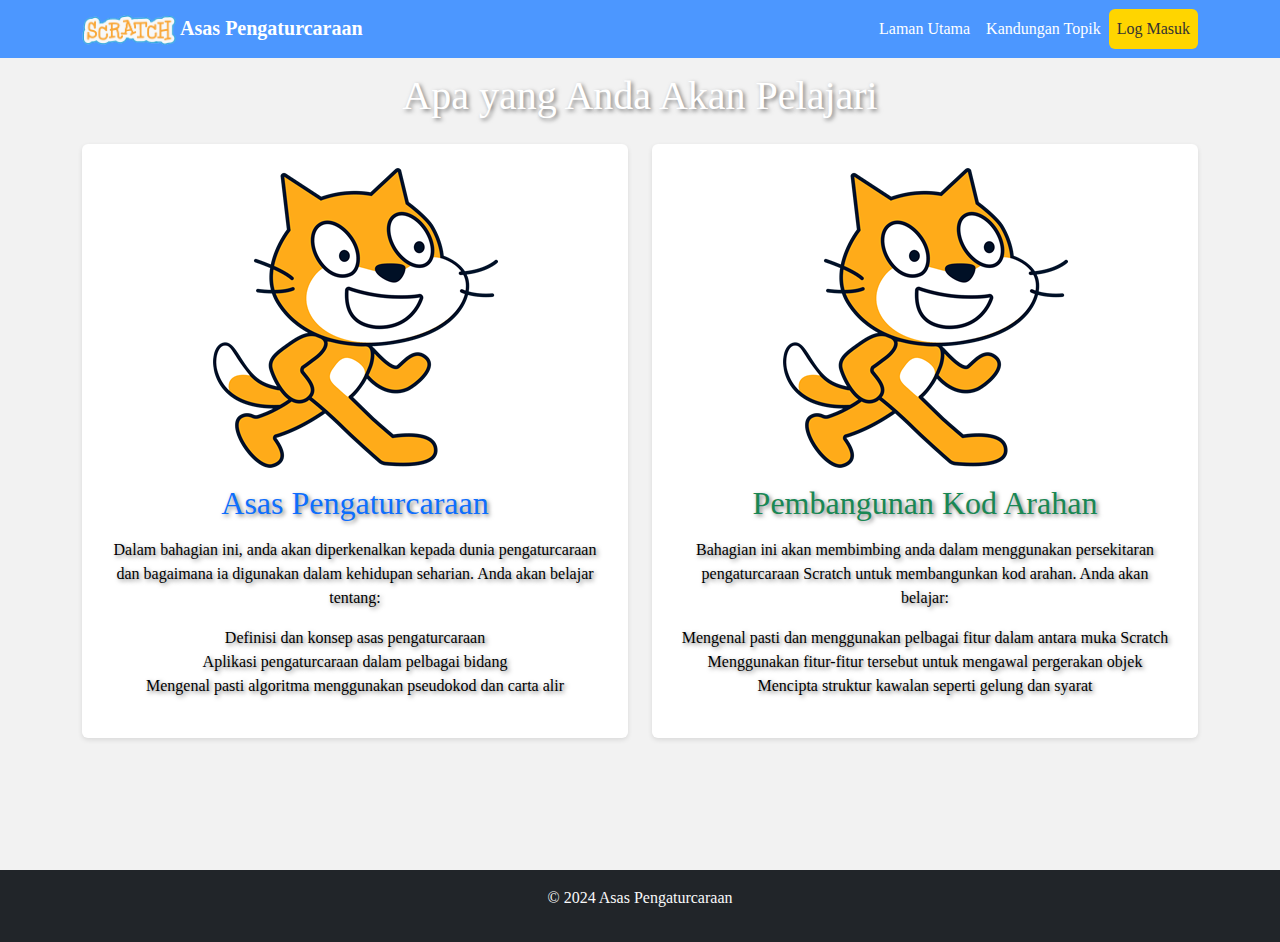
==== about.html @ 1b135341 "upload file" ====
<!DOCTYPE html>
<html lang="en">
<head>
    <meta charset="UTF-8">
    <meta name="viewport" content="width=device-width, initial-scale=1.0">
    <title>Tentang Kursus - Asas Pengaturcaraan</title> 
    <link href="https://cdn.jsdelivr.net/npm/bootstrap@5.1.3/dist/css/bootstrap.min.css" rel="stylesheet">
    <link rel="stylesheet" href="https://cdnjs.cloudflare.com/ajax/libs/font-awesome/6.4.2/css/all.min.css">
    <link rel="stylesheet" href="about.css"> 
</head>
<body>

<div class="container-fluid p-0"> 

    <nav class="navbar navbar-expand-lg navbar-dark bg-primary fixed-top"> 
        <div class="container">
            <a class="navbar-brand" href="index.html">
                <img src="img/scratch1.png" alt="Scratch Cat Logo" height="30"> 
                Asas Pengaturcaraan 
            </a>
            <button class="navbar-toggler" type="button" data-bs-toggle="collapse" data-bs-target="#navbarNav" aria-controls="navbarNav" aria-expanded="false" aria-label="Toggle navigation">
                <span class="navbar-toggler-icon"></span>
            </button>
            <div class="collapse navbar-collapse" id="navbarNav">
                <ul class="navbar-nav ms-auto"> 
                    <li class="nav-item">
                        <a class="nav-link" href="index.html">Laman Utama</a>
                    </li>
                    <li class="nav-item">
                        <a class="nav-link active" aria-current="page" href="about.html">Kandungan Topik</a>
                    </li>
                    <li class="nav-item">
                        <a class="nav-link btn btn-warning text-dark" href="login.html">Log Masuk</a>
                    </li>
                </ul>
            </div>
        </div>
    </nav>

    <section class="about-course py-5" style="background-image: url('scratch-background.png'); background-size: cover; color: white; text-shadow: 2px 2px 4px rgba(0, 0, 0, 0.5);"> 
        <div class="container">
            <h1 class="text-center mb-4 pt-4 ">Apa yang Anda Akan Pelajari</h1>

            <div class="row">
                <div class="col-md-6 mb-4">
                    <div class="content-section bg-white p-4 rounded">
                        <img src="img/scratch.png" alt="Programming Concepts Illustration" class="img-fluid mb-3 rounded"> 
                        <h2 class="text-primary mb-3">Asas Pengaturcaraan</h2>
                        <p>Dalam bahagian ini, anda akan diperkenalkan kepada dunia pengaturcaraan dan bagaimana ia digunakan dalam kehidupan seharian. Anda akan belajar tentang:</p>
                        <ul>
                            <li>Definisi dan konsep asas pengaturcaraan</li>
                            <li>Aplikasi pengaturcaraan dalam pelbagai bidang</li>
                            <li>Mengenal pasti algoritma menggunakan pseudokod dan carta alir</li>
                        </ul>
                    </div>
                </div>
                <div class="col-md-6 mb-4">
                    <div class="content-section bg-white p-4 rounded">
                        <img src="img/scratch.png" alt="Scratch Coding Illustration" class="img-fluid mb-3 rounded"> 
                        <h2 class="text-success mb-3">Pembangunan Kod Arahan</h2>
                        <p>Bahagian ini akan membimbing anda dalam menggunakan persekitaran pengaturcaraan Scratch untuk membangunkan kod arahan. Anda akan belajar:</p>
                        <ul>
                            <li>Mengenal pasti dan menggunakan pelbagai fitur dalam antara muka Scratch</li>
                            <li>Menggunakan fitur-fitur tersebut untuk mengawal pergerakan objek</li>
                            <li>Mencipta struktur kawalan seperti gelung dan syarat</li>
                        </ul>
                    </div>
                </div>
            </div>
        </div>
    </section>

    <footer class="footer py-3 bg-dark text-light">
        <div class="container text-center">
            <p>&copy; 2024 Asas Pengaturcaraan</p>
        </div>
    </footer>

</div> 

<script src="https://cdn.jsdelivr.net/npm/bootstrap@5.1.3/dist/js/bootstrap.bundle.min.js"></script>
</body>
</html>
---- about.css ----
/* General Styling */
body {
    display: flex;
    flex-direction: column;
    min-height: 100vh; 
    height: 100%; /* Make sure html and body take up full height */
  margin: 0; 
  font-family: 'Comic Sans MS', cursive; 
  background-color: #f2f2f2;
}

.container-fluid {
    display: flex;
    flex-direction: column;
    min-height: 100vh; /* Ensure the main container takes up at least the full viewport height */
}

/* About Course Section */
.about-course {
    flex: 1 0 auto; 
    margin-bottom: 60px; /* Add some margin to create space for the footer */
}

/* Footer */
.footer {
    /* ... existing footer styles ... */
    position: relative; /* Position the footer relative to its normal flow */
    bottom: 0; /* Stick it to the bottom */
    width: 100%;
}

.navbar {
    background-color: #4C97FF !important; /* Scratch blue */
}

.navbar-brand {
    font-weight: bold;
    color: white !important;
}

.nav-link {
    color: white !important;
}

.btn-warning {
    background-color: #FFD500 !important; /* Scratch yellow */
    border-color: #FFD500 !important;
    color: #333 !important;
}

/* Hero Section */
.hero {
    background-image: url("img/scroll-background.gif"); /* Add a playful background image */
    background-size: cover;
    background-position: center;
    background-repeat: no-repeat; /* Prevent the image from tiling */
    min-height: 500px;
    color: white;
    text-shadow: 2px 2px 4px rgba(0, 0, 0, 0.5);
}

.hero h1 {
    font-size: 4rem;
    margin-bottom: 20px;
}

/* Features Section */
.feature-box {
    background-color: white;
    padding: 30px;
    border-radius: 10px;
    box-shadow: 0 2px 5px rgba(0, 0, 0, 0.1);
    transition: all 0.3s ease;
}

.feature-box:hover {
    transform: translateY(-5px);
    box-shadow: 0 4px 10px rgba(0, 0, 0, 0.2);
}

.feature-box h3 {
    font-size: 1.5rem;
    margin-bottom: 15px;
}

.feature-box p {
    font-size: 1.1rem;
}


.footer {
    /* ... existing footer styles ... */
    position: relative; 
    bottom: 0;
    width: 100%;
    margin-top: auto; /* Push the footer to the bottom */
}



.about-course {
    /* ... existing styles ... */
    background-image: url('scratch-background.png'); /* Use the same background as the index page */
    background-size: cover;
    color: white;
    text-shadow: 2px 2px 4px rgba(0, 0, 0, 0.5);
}

.content-section {
    color: black;
    text-align: center;
    padding: 30px;
    border-radius: 10px;
    box-shadow: 0 2px 5px rgba(0, 0, 0, 0.1);
    transition: all 0.3s ease;
}

.content-section:hover {
    transform: translateY(-5px);
    box-shadow: 0 4px 10px rgba(0, 0, 0, 0.2);
}


.content-section h2 {
    color: #333; /* Dark text for better contrast */
}

.content-section ul {
    list-style: none;
    padding: 0;
}
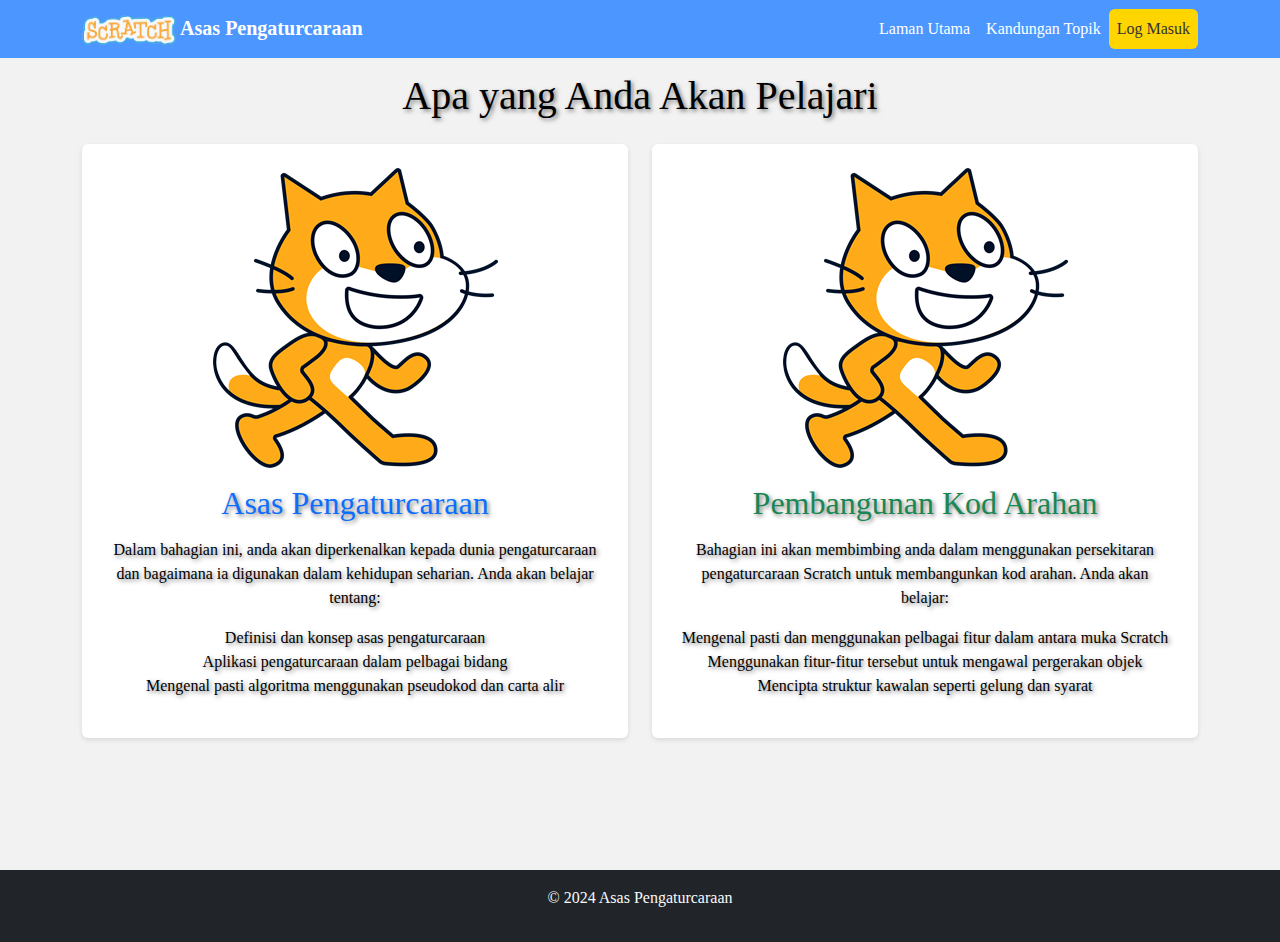
==== commit 11ad1360: "made changes" ====
--- a/about.html
+++ b/about.html
@@ -39,7 +39,7 @@
 
     <section class="about-course py-5" style="background-image: url('scratch-background.png'); background-size: cover; color: white; text-shadow: 2px 2px 4px rgba(0, 0, 0, 0.5);"> 
         <div class="container">
-            <h1 class="text-center mb-4 pt-4 ">Apa yang Anda Akan Pelajari</h1>
+            <h1 class="text-center mb-4 pt-4 text-black ">Apa yang Anda Akan Pelajari</h1>
 
             <div class="row">
                 <div class="col-md-6 mb-4">
